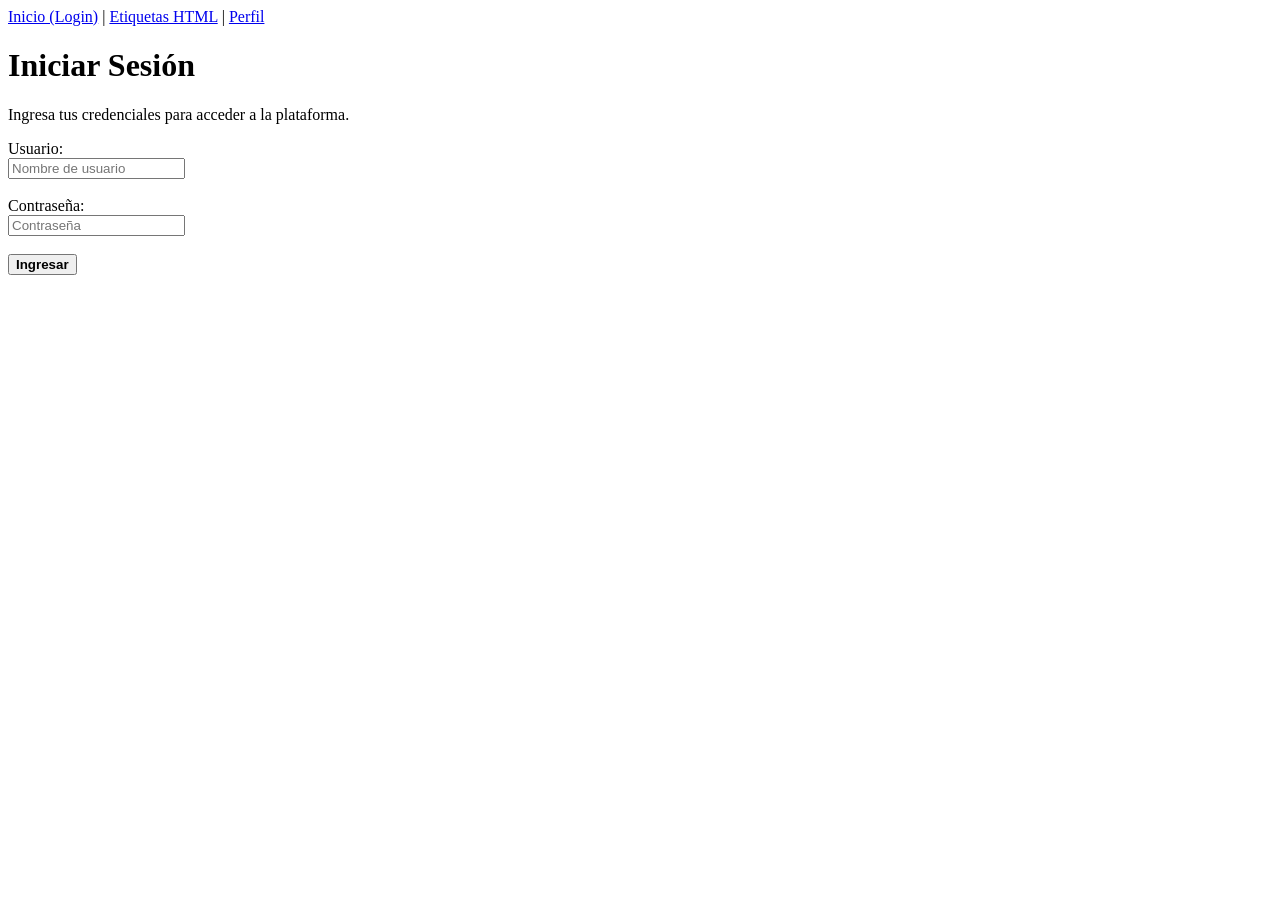
==== Actividad-practicaconhtml/index.html @ de6e043c "actualizacion" ====
<!DOCTYPE html>
<html lang="es">
<head>
    <meta charset="UTF-8">
    <title>Página Principal - Login</title>
</head>
<body>
    <header>
        <nav>
            <a href="index.html">Inicio (Login)</a> | 
            <a href="tags.html">Etiquetas HTML</a> | 
            <a href="profile.html">Perfil</a>
        </nav>
    </header>

    <div>
        <h1>Iniciar Sesión</h1>
        <p>Ingresa tus credenciales para acceder a la plataforma.</p>
        
        <form>
            <div>
                <label for="username">Usuario: </label><br />
                <input type="text" id="username" name="username" placeholder="Nombre de usuario">
            </div>
            <br />
            <div>
                <label for="password">Contraseña: </label><br />
                <input type="password" id="password" name="password" placeholder="Contraseña">
            </div>
            <br />
            <div>
                <button type="submit"><strong>Ingresar</strong></button>
            </div>
        </form>
    </div>
</body>
</html>
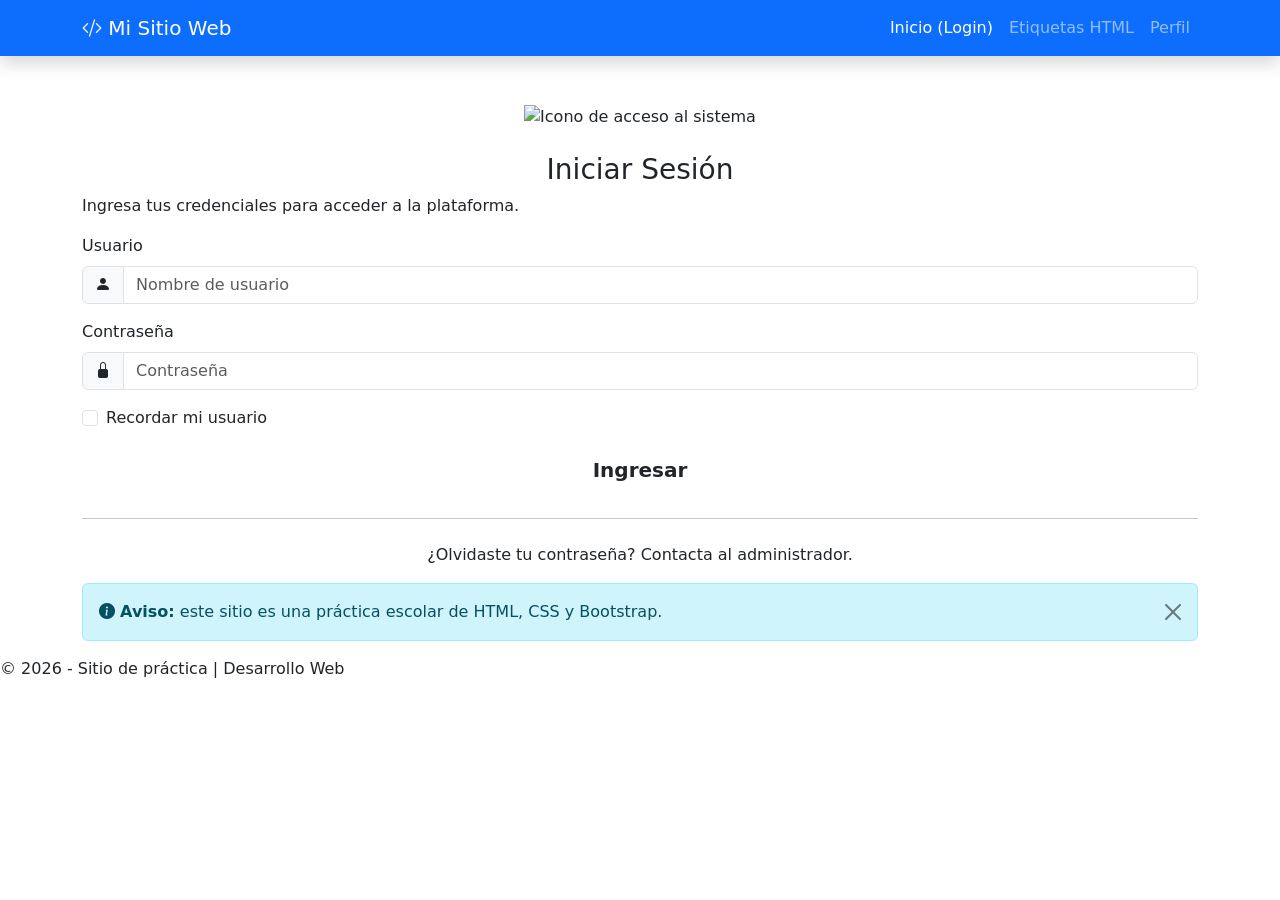
==== commit 294a931d: "Refactor HTML structure and enhance styling" ====
--- a/Actividad-practicaconhtml/index.html
+++ b/Actividad-practicaconhtml/index.html
@@ -2,36 +2,96 @@
 <html lang="es">
 <head>
     <meta charset="UTF-8">
+    <meta name="viewport" content="width=device-width, initial-scale=1">
     <title>Página Principal - Login</title>
+
+    <link href="https://cdn.jsdelivr.net/npm/bootstrap@5.3.3/dist/css/bootstrap.min.css" rel="stylesheet">
+    <link href="https://cdn.jsdelivr.net/npm/bootstrap-icons@1.11.3/font/bootstrap-icons.css" rel="stylesheet">
+    <link href="style.css" rel="stylesheet">
 </head>
 <body>
+
     <header>
-        <nav>
-            <a href="index.html">Inicio (Login)</a> | 
-            <a href="tags.html">Etiquetas HTML</a> | 
-            <a href="profile.html">Perfil</a>
+        <nav class="navbar navbar-expand-lg navbar-dark bg-primary shadow">
+            <div class="container">
+                <a class="navbar-brand" href="index.html">
+                    <i class="bi bi-code-slash"></i> Mi Sitio Web
+                </a>
+                <button class="navbar-toggler" type="button" data-bs-toggle="collapse"
+                        data-bs-target="#menuPrincipal" aria-controls="menuPrincipal"
+                        aria-expanded="false" aria-label="Alternar navegación">
+                    <span class="navbar-toggler-icon"></span>
+                </button>
+                <div class="collapse navbar-collapse" id="menuPrincipal">
+                    <ul class="navbar-nav ms-auto">
+                        <li class="nav-item"><a class="nav-link active" href="index.html">Inicio (Login)</a></li>
+                        <li class="nav-item"><a class="nav-link" href="tags.html">Etiquetas HTML</a></li>
+                        <li class="nav-item"><a class="nav-link" href="profile.html">Perfil</a></li>
+                    </ul>
+                </div>
+            </div>
         </nav>
     </header>
 
-    <div>
-        <h1>Iniciar Sesión</h1>
-        <p>Ingresa tus credenciales para acceder a la plataforma.</p>
-        
-        <form>
-            <div>
-                <label for="username">Usuario: </label><br />
-                <input type="text" id="username" name="username" placeholder="Nombre de usuario">
+    <main class="container">
+
+        <div class="caja-contenido caja-login mt-5">
+            <div class="text-center mb-4">
+                <img src="/Users/rogerpena/vscode/html/foto.jpeg" alt="Icono de acceso al sistema">
             </div>
-            <br />
-            <div>
-                <label for="password">Contraseña: </label><br />
-                <input type="password" id="password" name="password" placeholder="Contraseña">
-            </div>
-            <br />
-            <div>
-                <button type="submit"><strong>Ingresar</strong></button>
-            </div>
-        </form>
-    </div>
+
+            <h1 class="h3 d-block text-center w-100">Iniciar Sesión</h1>
+
+            <p id="parrafo-principal">Ingresa tus credenciales para acceder a la plataforma.</p>
+
+            <form action="profile.html">
+                <div class="mb-3">
+                    <label for="username" class="form-label">Usuario</label>
+                    <div class="input-group">
+                        <span class="input-group-text"><i class="bi bi-person-fill"></i></span>
+                        <input type="text" class="form-control" id="username" name="username"
+                               placeholder="Nombre de usuario" required>
+                    </div>
+                </div>
+
+                <div class="mb-3">
+                    <label for="password" class="form-label">Contraseña</label>
+                    <div class="input-group">
+                        <span class="input-group-text"><i class="bi bi-lock-fill"></i></span>
+                        <input type="password" class="form-control" id="password" name="password"
+                               placeholder="Contraseña" required>
+                    </div>
+                </div>
+
+                <div class="form-check mb-3">
+                    <input class="form-check-input" type="checkbox" id="recordar">
+                    <label class="form-check-label" for="recordar">Recordar mi usuario</label>
+                </div>
+
+                <div class="d-grid">
+                    <button type="submit" class="btn btn-ingresar btn-lg">
+                        <strong>Ingresar</strong>
+                    </button>
+                </div>
+            </form>
+
+            <hr class="my-4">
+
+            <p class="parrafo-nota text-center">¿Olvidaste tu contraseña? Contacta al administrador.</p>
+        </div>
+
+        <div class="alert alert-info alert-dismissible fade show" role="alert">
+            <i class="bi bi-info-circle-fill"></i>
+            <strong>Aviso:</strong> este sitio es una práctica escolar de HTML, CSS y Bootstrap.
+            <button type="button" class="btn-close" data-bs-dismiss="alert" aria-label="Cerrar"></button>
+        </div>
+
+    </main>
+
+    <footer>
+        <p>&copy; 2026 - Sitio de práctica | Desarrollo Web</p>
+    </footer>
+
+    <script src="https://cdn.jsdelivr.net/npm/bootstrap@5.3.3/dist/js/bootstrap.bundle.min.js"></script>
 </body>
-</html>+</html>
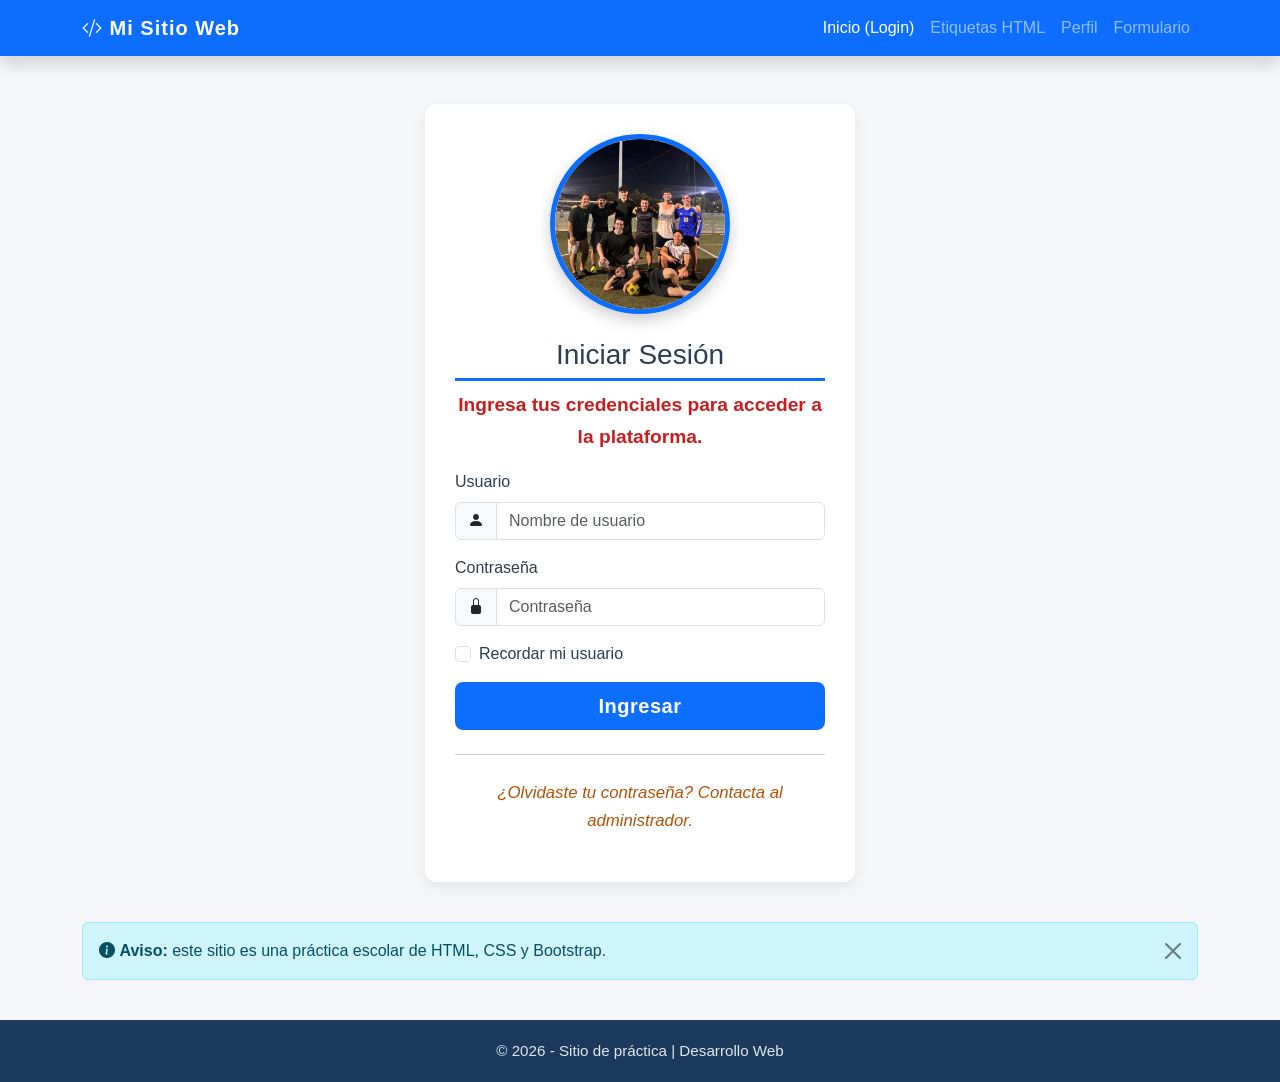
==== commit d57f0d83: "Add link to formulario and update image source" ====
--- a/Actividad-practicaconhtml/index.html
+++ b/Actividad-practicaconhtml/index.html
@@ -27,6 +27,7 @@
                         <li class="nav-item"><a class="nav-link active" href="index.html">Inicio (Login)</a></li>
                         <li class="nav-item"><a class="nav-link" href="tags.html">Etiquetas HTML</a></li>
                         <li class="nav-item"><a class="nav-link" href="profile.html">Perfil</a></li>
+                        <li class="nav-item"><a class="nav-link" href="formulario.html">Formulario</a></li>
                     </ul>
                 </div>
             </div>
@@ -37,7 +38,7 @@
 
         <div class="caja-contenido caja-login mt-5">
             <div class="text-center mb-4">
-                <img src="/Users/rogerpena/vscode/html/foto.jpeg" alt="Icono de acceso al sistema">
+                <img src="foto.jpeg" alt="Icono de acceso al sistema">
             </div>
 
             <h1 class="h3 d-block text-center w-100">Iniciar Sesión</h1>
@@ -93,5 +94,6 @@
     </footer>
 
     <script src="https://cdn.jsdelivr.net/npm/bootstrap@5.3.3/dist/js/bootstrap.bundle.min.js"></script>
+    <script src="script.js"></script>
 </body>
 </html>
--- a/Actividad-practicaconhtml/style.css
+++ b/Actividad-practicaconhtml/style.css
@@ -0,0 +1,137 @@
+body {
+    background-color: #f4f6f9;
+    font-family: "Segoe UI", Tahoma, Geneva, Verdana, sans-serif;
+    color: #2c3e50;
+}
+
+h1, h2 {
+    font-family: "Segoe UI Semibold", "Segoe UI", sans-serif;
+    color: #1b3a5c;
+    border-bottom: 3px solid #0d6efd;
+    display: inline-block;
+    padding-bottom: 6px;
+    margin-bottom: 20px;
+}
+
+p {
+    color: #4a5568;          
+    font-size: 1.05rem;
+    line-height: 1.7;
+}
+
+.parrafo-destacado {
+    color: #198754;          
+    font-weight: 600;
+    background-color: #e8f6ef;
+    border-left: 5px solid #198754;
+    padding: 10px 15px;
+    border-radius: 6px;
+}
+
+.parrafo-nota {
+    color: #b35309;          
+    font-style: italic;
+}
+
+#parrafo-principal {
+    color: #c81e1e;          
+    font-size: 1.2rem;
+    font-weight: bold;
+    text-align: center;
+}
+
+img {
+    border-radius: 50%;      
+    width: 180px;
+    height: 180px;
+    object-fit: cover;
+    border: 5px solid #0d6efd;
+    box-shadow: 0 6px 16px rgba(0, 0, 0, 0.2);
+    transition: transform 0.3s ease;
+}
+
+img:hover {
+    transform: scale(1.06);
+}
+
+.caja-contenido {
+    background-color: #ffffff;
+    border-radius: 12px;
+    box-shadow: 0 4px 14px rgba(0, 0, 0, 0.08);
+    padding: 30px;
+    margin-bottom: 25px;
+}
+
+.navbar-brand {
+    font-weight: bold;
+    letter-spacing: 1px;
+}
+
+.nav-link:hover {
+    color: #ffd166 !important;
+}
+
+.caja-login {
+    max-width: 430px;
+    margin: 40px auto;
+}
+
+.btn-ingresar {
+    background-color: #0d6efd;
+    color: #ffffff;
+    font-weight: bold;
+    letter-spacing: 0.5px;
+}
+
+.btn-ingresar:hover {
+    background-color: #0a58ca;
+    color: #ffffff;
+}
+
+footer {
+    background-color: #1b3a5c;
+    color: #dfe6ee;
+    padding: 18px 0;
+    margin-top: 40px;
+    text-align: center;
+}
+
+footer p {
+    color: #dfe6ee;
+    margin: 0;
+    font-size: 0.95rem;
+}
+
+/* Tema oscuro activado desde JavaScript (script.js) */
+body.tema-oscuro {
+    background-color: #16202b;
+    color: #dfe6ee;
+}
+
+body.tema-oscuro .caja-contenido,
+body.tema-oscuro .card {
+    background-color: #1f2d3d;
+    color: #dfe6ee;
+}
+
+body.tema-oscuro p {
+    color: #c3ccd6;
+}
+
+body.tema-oscuro h1,
+body.tema-oscuro h2 {
+    color: #ffffff;
+}
+
+@media (max-width: 576px) {
+    img {
+        width: 130px;
+        height: 130px;
+    }
+    h1 {
+        font-size: 1.6rem;
+    }
+    .caja-contenido {
+        padding: 18px;
+    }
+}
